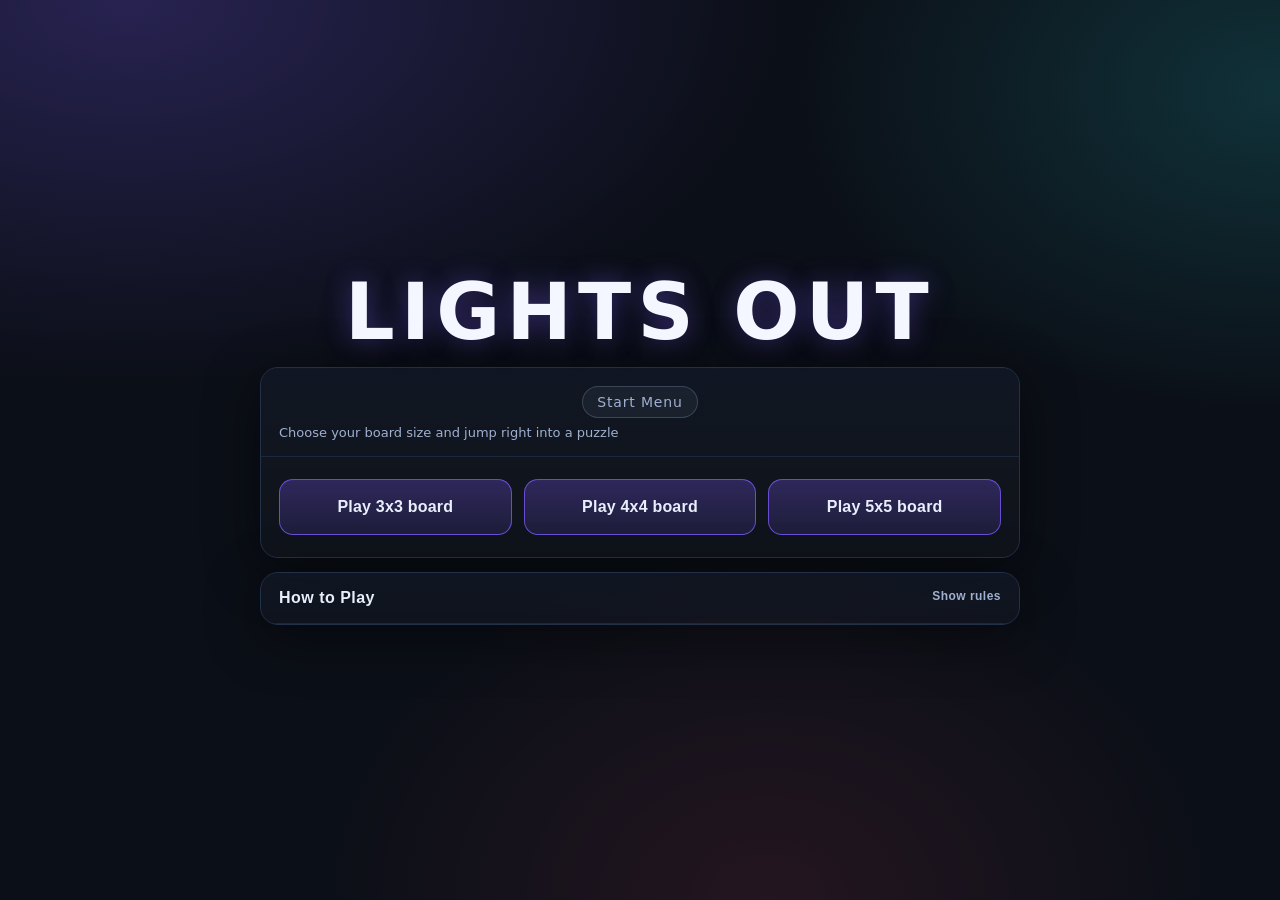
==== lights-outnai/homepage.html @ b84d753a "homepage added" ====
<!doctype html>
<html lang="en">
<head>
  <meta charset="utf-8" />
  <meta name="viewport" content="width=device-width,initial-scale=1" />
  <title>Lights Out — Start Menu</title>
  <link rel="stylesheet" href="./assets/styles/main.css" />
</head>
<body>
  <div class="menuScreen" id="menuScreen">
    <div class="menuHero">
      <h1>Lights Out</h1>
    </div>

    <div class="card menuCard">
      <div class="header menuHeader">
        <div class="title menuTitle">
          <div class="badge menuBadge">Start Menu</div>
          <p class="subtitle menuSubtitle">
            Choose your board size and jump right into a puzzle
          </p>
        </div>
      </div>

      <div class="menuChoices">
        <button class="btn primary sizeChoice" data-size="3">Play 3x3 board</button>
        <button class="btn primary sizeChoice" data-size="4">Play 4x4 board</button>
        <button class="btn primary sizeChoice" data-size="5">Play 5x5 board</button>
      </div>
    </div>

    <div class="card howToCard">
      <button class="howToToggle" id="howToToggle" aria-expanded="false" aria-controls="howToContent">
        How to Play
      </button>

      <div class="howToContent" id="howToContent" hidden>
        <p>The goal of the game is simple: Turn off all the lights on the grid.</p>

        <h3>The Rules</h3>
        <p><strong>The Toggle:</strong> When you click a light, it will switch its state. If it was On, it turns Off. If it was Off, it turns On.</p>
        <p><strong>The Cross Pattern:</strong> Clicking a light does not just affect that square. It also toggles the four adjacent lights (North, South, East, and West) in a "+" shape.</p>
        <p><strong>The Goal:</strong> Strategically click the lights until every single square on the board is dark.</p>

        <h3>Quick Tips</h3>
        <p><strong>Order does not matter:</strong> Clicking Square A then Square B has the same result as clicking Square B then Square A.</p>
        <p><strong>Double-clicking is useless:</strong> Clicking the same light twice returns the board to its exact previous state. Every light should be clicked either once or not at all.</p>

        <h3>Strategy: "Chasing the Lights"</h3>
        <p>If you are stuck, try this common technique:</p>
        <p>Start at the top row.</p>
        <p>Move to the second row and click the lights that are directly below the "On" lights in the row above.</p>
        <p>Repeat this row-by-row until you reach the bottom!</p>
      </div>
    </div>
  </div>

  <script type="module" src="./js/homepage.js"></script>
</body>
</html>
---- lights-outnai/assets/styles/main.css ----
:root{
  --bg:#0b0f17;
  --panel:#0f1624;
  --text:#e8eefc;
  --muted:#9fb0d0;
  --line:#22304a;
  --accent:#7c5cff;
  --accent2:#2de2e6;
  --danger:#ff4d6d;
  --ok:#2bd576;
  --shadow: 0 12px 55px rgba(0,0,0,.45);
  --radius:18px;
}
*{box-sizing:border-box}
body{
  margin:0;
  font-family: ui-sans-serif, system-ui, -apple-system, Segoe UI, Roboto, Helvetica, Arial;
  background:
    radial-gradient(1200px 700px at 10% 0%, rgba(124,92,255,.25), transparent 55%),
    radial-gradient(900px 600px at 100% 10%, rgba(45,226,230,.16), transparent 55%),
    radial-gradient(900px 700px at 60% 100%, rgba(255,77,109,.10), transparent 50%),
    var(--bg);
  color:var(--text);
  min-height:100vh;
  display:flex;
  align-items:center;
  justify-content:center;
  padding:24px;
}
.app{
  width:min(980px, 100%);
  display:grid;
  grid-template-columns: 1.15fr .85fr;
  gap:18px;
}

.backFloating{
  position:fixed;
  top:18px;
  left:18px;
  z-index:20;
  width:auto;
  padding:10px 14px;
}
.hidden{display:none !important;}

.menuScreen{
  width:min(760px, 100%);
}

.menuHero{
  text-align:center;
  margin-bottom:18px;
}

.menuHero h1{
  margin:0;
  font-size:clamp(44px, 10vw, 78px);
  line-height:.95;
  letter-spacing:.08em;
  text-transform:uppercase;
  font-weight:900;
  color:#f4f7ff;
  text-shadow:
    0 0 26px rgba(124,92,255,.42),
    0 12px 30px rgba(0,0,0,.35);
}

.menuCard{
  display:flex;
  flex-direction:column;
}

.menuHeader{
  justify-content:center;
}

.menuTitle{
  width:100%;
  text-align:center;
}

.menuBadge{
  margin:0 auto;
  font-size:14px;
  padding:7px 14px;
  letter-spacing:.05em;
}

.menuSubtitle{
  margin:12px 0 0;
  width:100%;
  font-size:16px;
  text-align:left;
}

.menuChoices{
  display:grid;
  grid-template-columns: repeat(3, 1fr);
  gap:12px;
  padding:22px 18px;
}

.sizeChoice{
  min-height:56px;
  font-size:16px;
}

.howToCard{
  margin-top:14px;
}

.howToToggle{
  width:100%;
  text-align:left;
  border:none;
  border-bottom:1px solid rgba(34,48,74,.7);
  background:linear-gradient(180deg, rgba(15,22,36,.75), rgba(15,22,36,.25));
  color:var(--text);
  padding:16px 18px;
  font-size:16px;
  font-weight:800;
  letter-spacing:.03em;
  cursor:pointer;
}

.howToToggle::after{
  content:"Show rules";
  float:right;
  font-size:12px;
  color:var(--muted);
  font-weight:600;
}

.howToToggle[aria-expanded="true"]::after{
  content:"Hide rules";
}

.howToContent{
  padding:16px 18px;
  color:var(--muted);
  font-size:14px;
  line-height:1.5;
}

.howToContent h3{
  color:var(--text);
  margin:14px 0 6px;
  font-size:15px;
}

.howToContent p{
  margin:0 0 10px;
}

@media (max-width: 900px){
  .app{grid-template-columns:1fr}
  .menuChoices{grid-template-columns:1fr}
  .menuHero h1{font-size:clamp(36px, 14vw, 56px)}
  .backFloating{
    top:12px;
    left:12px;
    padding:9px 12px;
    font-size:13px;
  }
}
.card{
  background:linear-gradient(180deg, rgba(255,255,255,.03), rgba(255,255,255,.015));
  border:1px solid var(--line);
  border-radius:var(--radius);
  box-shadow: var(--shadow);
  overflow:hidden;
}
.header{
  padding:18px 18px 14px;
  display:flex;
  align-items:flex-start;
  justify-content:space-between;
  gap:12px;
  border-bottom:1px solid rgba(34,48,74,.7);
  background:linear-gradient(180deg, rgba(15,22,36,.75), rgba(15,22,36,.25));
}
.title h1{
  margin:0;
  font-size:18px;
  letter-spacing:.3px;
  display:flex;
  align-items:center;
  gap:10px;
}
.subtitle{
  margin:6px 0 0;
  color:var(--muted);
  font-size:13px;
  line-height:1.35;
  max-width: 55ch;
}
.badge{
  font-size:12px;
  color:var(--muted);
  border:1px solid rgba(159,176,208,.25);
  background:rgba(159,176,208,.07);
  padding:4px 10px;
  border-radius:999px;
  width:max-content;
  white-space:nowrap;
}
.badge.good{
  border-color: rgba(43,213,118,.55);
  background: rgba(43,213,118,.10);
  color: var(--ok);
  font-weight:700;
}

.menuTitle .menuBadge{
  font-size:14px;
  padding:7px 14px;
  letter-spacing:.06em;
}

.gridWrap{
  padding:18px;
  display:flex;
  justify-content:center;
  align-items:center;
  background:linear-gradient(180deg, rgba(12,19,32,.5), rgba(12,19,32,.15));
}
.grid{
  --n:5;
  display:grid;
  grid-template-columns: repeat(var(--n), 1fr);
  gap:10px;
  width:min(520px, 92vw);
  aspect-ratio: 1 / 1;
  padding:14px;
  border-radius:22px;
  border:1px solid rgba(34,48,74,.7);
  background: radial-gradient(900px 600px at 40% 20%, rgba(124,92,255,.10), transparent 60%),
              radial-gradient(700px 500px at 70% 80%, rgba(45,226,230,.08), transparent 60%),
              rgba(15,22,36,.55);
  box-shadow: inset 0 0 0 1px rgba(255,255,255,.02), 0 20px 70px rgba(0,0,0,.40);
}
.cell{
  border-radius:14px;
  border:1px solid rgba(34,48,74,.9);
  background:rgba(10,14,24,.65);
  box-shadow:
    inset 0 0 0 1px rgba(255,255,255,.02),
    0 6px 18px rgba(0,0,0,.35);
  cursor:pointer;
  position:relative;
  transition: transform .08s ease, background .2s ease, border-color .2s ease, box-shadow .2s ease;
  outline:none;
}
.cell:active{ transform: translateY(1px) scale(.99); }
.cell.on{
  background:
    radial-gradient(120px 120px at 30% 25%, rgba(255,255,255,.22), transparent 55%),
    radial-gradient(140px 140px at 60% 70%, rgba(45,226,230,.20), transparent 60%),
    radial-gradient(120px 120px at 40% 60%, rgba(124,92,255,.24), transparent 62%),
    rgba(124,92,255,.18);
  border-color: rgba(124,92,255,.65);
  box-shadow:
    0 0 0 1px rgba(124,92,255,.35),
    0 12px 30px rgba(124,92,255,.20),
    0 10px 24px rgba(45,226,230,.08),
    inset 0 0 0 1px rgba(255,255,255,.06);
}

.panel{ padding:16px; }
.panel h2{
  margin:0 0 10px;
  font-size:14px;
  letter-spacing:.35px;
  color:var(--text);
  opacity:.95;
}
.big{
  font-size:26px;
  font-weight:800;
  letter-spacing:.3px;
  margin:2px 0 10px;
  line-height:1.1;
}
.muted{ color:var(--muted); font-size:13px; line-height:1.35; }

.stats{
  display:grid;
  grid-template-columns: 1fr 1fr;
  gap:10px;
  margin-top:12px;
}
.stat{
  border:1px solid rgba(34,48,74,.7);
  background: rgba(12,19,32,.45);
  border-radius:14px;
  padding:10px 12px;
}
.stat .k{ font-size:12px; color:var(--muted); margin-bottom:4px; }
.stat .v{ font-size:14px; font-weight:800; letter-spacing:.2px; }

.buttons{
  display:grid;
  grid-template-columns: 1fr;
  gap:10px;
  margin-top:14px;
}
.btn{
  user-select:none;
  border-radius:14px;
  border:1px solid rgba(34,48,74,.9);
  padding:11px 12px;
  background:rgba(12,19,32,.55);
  color:var(--text);
  cursor:pointer;
  transition: transform .08s ease, border-color .2s ease, background .2s ease, box-shadow .2s ease;
  font-weight:700;
  letter-spacing:.2px;
}
.btn:hover{
  border-color: rgba(124,92,255,.55);
  box-shadow: 0 10px 26px rgba(0,0,0,.28);
}
.btn:active{ transform: translateY(1px); }
.btn.primary{
  border-color: rgba(124,92,255,.75);
  background: linear-gradient(180deg, rgba(124,92,255,.28), rgba(124,92,255,.14));
}
.btn.danger{
  border-color: rgba(255,77,109,.6);
  background: linear-gradient(180deg, rgba(255,77,109,.18), rgba(255,77,109,.10));
}

.toast{
  margin-top:12px;
  border:1px solid rgba(34,48,74,.7);
  background: rgba(12,19,32,.35);
  border-radius:14px;
  padding:10px 12px;
  color:var(--muted);
  font-size:12px;
  line-height:1.45;
  min-height:54px;
  white-space:pre-wrap;
}
.toast .ok{ color:var(--ok); font-weight:800; }

.footerNote{
  padding:14px 16px;
  border-top:1px solid rgba(34,48,74,.7);
  color:var(--muted);
  font-size:12px;
  display:flex;
  justify-content:space-between;
  gap:10px;
  flex-wrap:wrap;
}
.pill{
  border:1px solid rgba(159,176,208,.25);
  background:rgba(159,176,208,.07);
  padding:4px 10px;
  border-radius:999px;
  color:var(--muted);
}
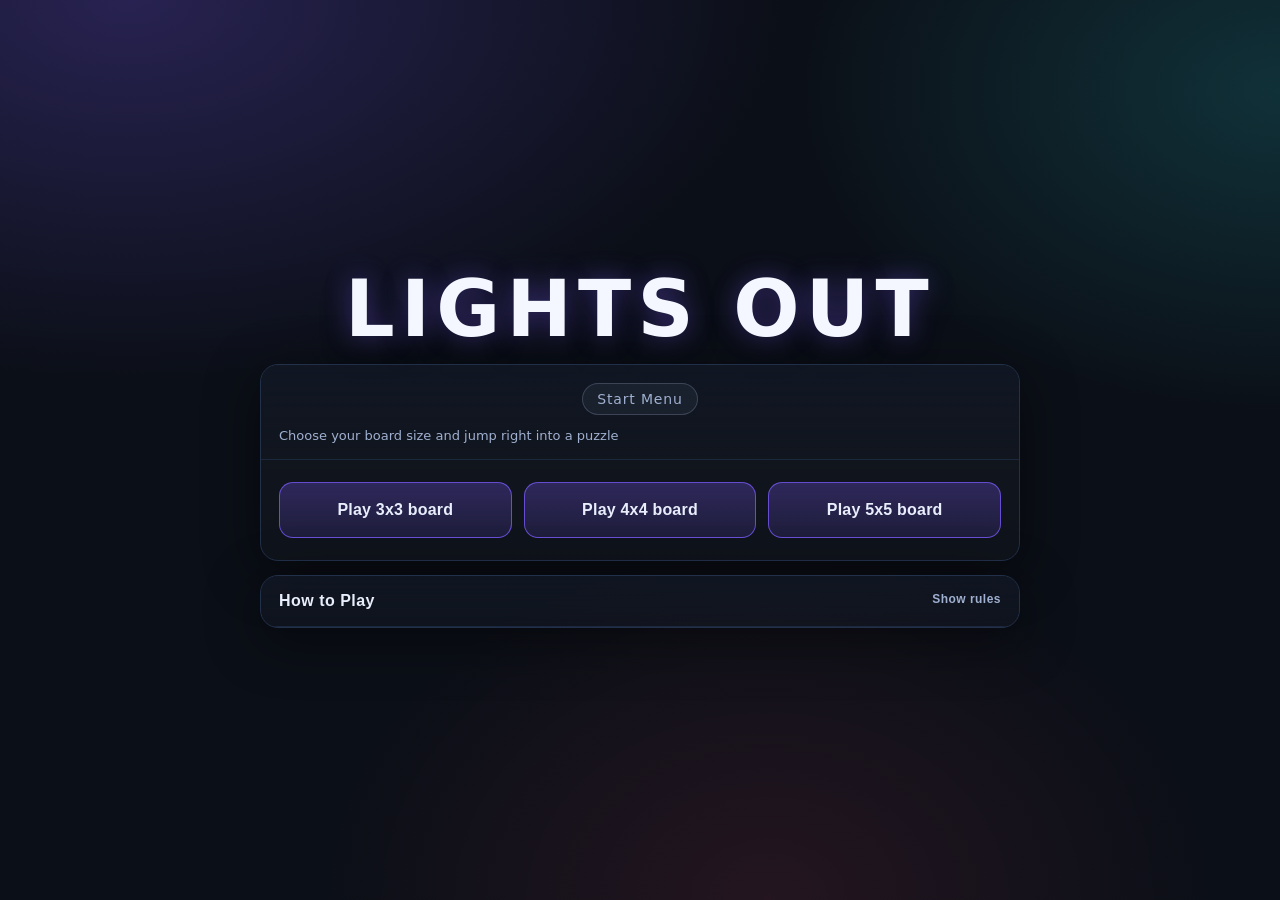
==== commit 764634f0: "bfs implemented, level progession smoother" ====
--- a/lights-outnai/homepage.html
+++ b/lights-outnai/homepage.html
@@ -3,7 +3,7 @@
 <head>
   <meta charset="utf-8" />
   <meta name="viewport" content="width=device-width,initial-scale=1" />
-  <title>Lights Out — Start Menu</title>
+  <title>Lights Out - Start Menu</title>
   <link rel="stylesheet" href="./assets/styles/main.css" />
 </head>
 <body>
@@ -38,7 +38,7 @@
         <p>The goal of the game is simple: Turn off all the lights on the grid.</p>
 
         <h3>The Rules</h3>
-        <p><strong>The Toggle:</strong> When you click a light, it will switch its state. If it was On, it turns Off. If it was Off, it turns On.</p>
+        <p><strong>Make a move:</strong> When you click a light, it will switch its state. If it was On, it turns Off. If it was Off, it turns On.</p>
         <p><strong>The Cross Pattern:</strong> Clicking a light does not just affect that square. It also toggles the four adjacent lights (North, South, East, and West) in a "+" shape.</p>
         <p><strong>The Goal:</strong> Strategically click the lights until every single square on the board is dark.</p>
 
@@ -57,4 +57,4 @@
 
   <script type="module" src="./js/homepage.js"></script>
 </body>
-</html>
+</html>
--- a/lights-outnai/assets/styles/main.css
+++ b/lights-outnai/assets/styles/main.css
@@ -104,6 +104,46 @@
 .sizeChoice{
   min-height:56px;
   font-size:16px;
+  position:relative;
+  overflow:hidden;
+  isolation:isolate;
+}
+
+.sizeChoice::before{
+  content:"";
+  position:absolute;
+  inset:0;
+  border-radius:inherit;
+  background:
+    radial-gradient(150px 95px at 50% 88%, rgba(255,255,255,.44), transparent 58%),
+    radial-gradient(140px 100px at 50% 100%, rgba(45,226,230,.24), transparent 64%);
+  opacity:0;
+  transition: opacity .22s ease;
+  pointer-events:none;
+  z-index:0;
+}
+
+.sizeChoice > *{
+  position:relative;
+  z-index:1;
+}
+
+.sizeChoice:hover,
+.sizeChoice:focus-visible{
+  border-color: rgba(45,226,230,.86);
+  background:
+    linear-gradient(180deg, rgba(124,92,255,.30), rgba(45,226,230,.34));
+  box-shadow:
+    inset 0 0 18px rgba(255,255,255,.14),
+    inset 0 -14px 26px rgba(45,226,230,.28),
+    0 0 0 1px rgba(45,226,230,.38),
+    0 0 28px rgba(45,226,230,.36),
+    0 10px 26px rgba(0,0,0,.28);
+}
+
+.sizeChoice:hover::before,
+.sizeChoice:focus-visible::before{
+  opacity:1;
 }
 
 .howToCard{
@@ -189,11 +229,11 @@
   gap:10px;
 }
 .subtitle{
-  margin:6px 0 0;
+  margin:12px 0 0;
   color:var(--muted);
   font-size:13px;
   line-height:1.35;
-  max-width: 55ch;
+  max-width: 72ch;
 }
 .badge{
   font-size:12px;
@@ -305,6 +345,81 @@
   gap:10px;
   margin-top:14px;
 }
+
+.aiSection{
+  margin-top:14px;
+  padding:12px;
+  border:1px solid rgba(34,48,74,.7);
+  border-radius:14px;
+  background:rgba(12,19,32,.36);
+}
+
+.aiSection h3{
+  margin:0 0 10px;
+  font-size:13px;
+  letter-spacing:.3px;
+}
+
+.aiSection .muted{
+  margin-top:9px;
+}
+
+#aiStatus{
+  margin-top:0;
+}
+
+.aiSolvedHighlight{
+  display:inline-block;
+  padding:7px 11px;
+  border-radius:999px;
+  border:1px solid rgba(138,214,172,.52);
+  background: rgba(148,225,183,.20);
+  color:#dbf8e8;
+  font-weight:800;
+  letter-spacing:.25px;
+}
+
+.aiActionRow{
+  display:flex;
+  align-items:center;
+  gap:10px;
+  flex-wrap:wrap;
+}
+
+.btn.ai{
+  border-color: rgba(45,226,230,.55);
+  background: linear-gradient(180deg, rgba(45,226,230,.2), rgba(45,226,230,.08));
+}
+
+.btn.ai:disabled{
+  border-color: rgba(138,214,172,.55);
+  background: linear-gradient(180deg, rgba(148,225,183,.28), rgba(148,225,183,.14));
+  color:#dff6ea;
+  cursor:not-allowed;
+  box-shadow:none;
+}
+
+.aiStats{
+  margin-top:10px;
+}
+
+.aiStepControls{
+  margin-top:10px;
+  display:grid;
+  grid-template-columns: 1fr 1fr;
+  gap:8px;
+}
+
+.aiStepMeta{
+  grid-column: 1 / -1;
+  margin:0 2px 2px;
+  font-size:12px;
+}
+
+.aiStepControls .btn{
+  padding:9px 10px;
+  font-size:13px;
+}
 .btn{
   user-select:none;
   border-radius:14px;
@@ -327,8 +442,8 @@
   background: linear-gradient(180deg, rgba(124,92,255,.28), rgba(124,92,255,.14));
 }
 .btn.danger{
-  border-color: rgba(255,77,109,.6);
-  background: linear-gradient(180deg, rgba(255,77,109,.18), rgba(255,77,109,.10));
+  border-color: rgba(255,120,145,.78);
+  background: linear-gradient(180deg, rgba(255,112,140,.30), rgba(255,92,126,.18));
 }
 
 .toast{
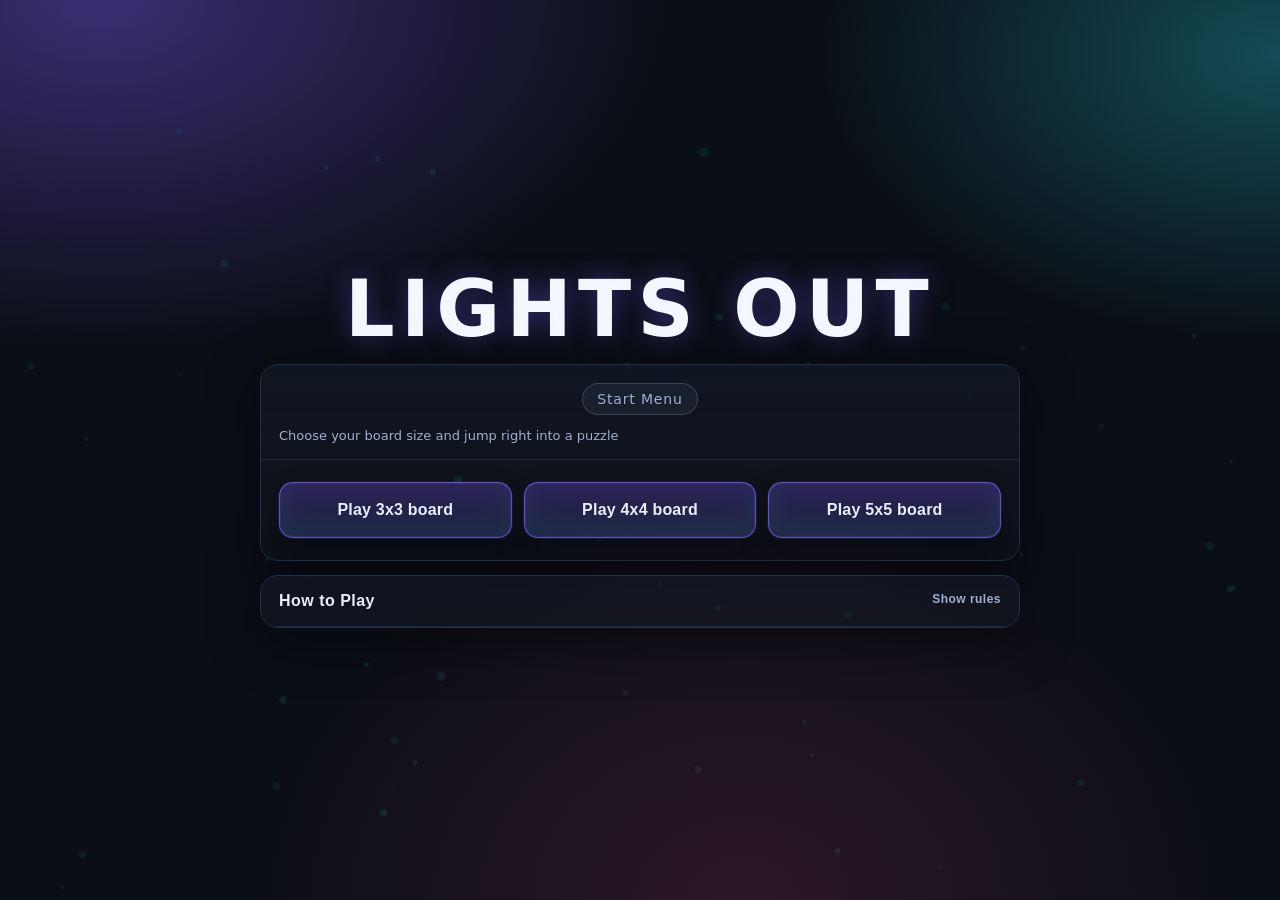
==== commit b3191237: "homepage changes" ====
--- a/lights-outnai/homepage.html
+++ b/lights-outnai/homepage.html
@@ -6,7 +6,9 @@
   <title>Lights Out - Start Menu</title>
   <link rel="stylesheet" href="./assets/styles/main.css" />
 </head>
-<body>
+<body class="menuHome">
+  <canvas class="menuBackdrop" id="menuBackdrop" aria-hidden="true"></canvas>
+
   <div class="menuScreen" id="menuScreen">
     <div class="menuHero">
       <h1>Lights Out</h1>
@@ -35,22 +37,45 @@
       </button>
 
       <div class="howToContent" id="howToContent" hidden>
-        <p>The goal of the game is simple: Turn off all the lights on the grid.</p>
+        
+        <div class="howToSteps">
+          <div class="howToStep">
+            <div class="howToStepNum">1</div>
+            <div>
+              <h3>Pick a board</h3>
+              <p>Start with 3×3 if you want something quick, then move up to 4×4 or 5×5 for a harder puzzle.</p>
+            </div>
+          </div>
 
-        <h3>The Rules</h3>
-        <p><strong>Make a move:</strong> When you click a light, it will switch its state. If it was On, it turns Off. If it was Off, it turns On.</p>
-        <p><strong>The Cross Pattern:</strong> Clicking a light does not just affect that square. It also toggles the four adjacent lights (North, South, East, and West) in a "+" shape.</p>
-        <p><strong>The Goal:</strong> Strategically click the lights until every single square on the board is dark.</p>
+          <div class="howToStep">
+            <div class="howToStepNum">2</div>
+            <div>
+              <h3>Click lights</h3>
+              <p>Press a cell to toggle it plus the four adjacent cells in a cross pattern.</p>
+              <p>The board is solved when every square is dark, so you can use the pattern to work out the moves step by step.</p>
+            </div>
+          </div>
 
-        <h3>Quick Tips</h3>
-        <p><strong>Order does not matter:</strong> Clicking Square A then Square B has the same result as clicking Square B then Square A.</p>
-        <p><strong>Double-clicking is useless:</strong> Clicking the same light twice returns the board to its exact previous state. Every light should be clicked either once or not at all.</p>
+          <div class="howToStep">
+            <div class="howToStepNum">3</div>
+            <div>
+              <h3>Finish the grid</h3>
+              <p>Keep going until all lights are off. If you get stuck, use <strong>Ask Hint</strong> or try an AI solver.</p>
+            </div>
+          </div>
+        </div>
 
-        <h3>Strategy: "Chasing the Lights"</h3>
-        <p>If you are stuck, try this common technique:</p>
-        <p>Start at the top row.</p>
-        <p>Move to the second row and click the lights that are directly below the "On" lights in the row above.</p>
-        <p>Repeat this row-by-row until you reach the bottom!</p>
+        <div class="howToTips">
+          <div class="howToTip">
+            <strong>Tip:</strong> Order does not matter, so you can experiment freely.
+          </div>
+          <div class="howToTip">
+            <strong>Tip:</strong> Clicking the same cell twice cancels itself out.
+          </div>
+          <div class="howToTip">
+            <strong>Tip:</strong> If you get stuck, try solving row by row from the top, then use the AI solver or a hint.
+          </div>
+        </div>
       </div>
     </div>
   </div>
--- a/lights-outnai/assets/styles/main.css
+++ b/lights-outnai/assets/styles/main.css
@@ -16,9 +16,10 @@
   margin:0;
   font-family: ui-sans-serif, system-ui, -apple-system, Segoe UI, Roboto, Helvetica, Arial;
   background:
-    radial-gradient(1200px 700px at 10% 0%, rgba(124,92,255,.25), transparent 55%),
-    radial-gradient(900px 600px at 100% 10%, rgba(45,226,230,.16), transparent 55%),
-    radial-gradient(900px 700px at 60% 100%, rgba(255,77,109,.10), transparent 50%),
+    radial-gradient(1100px 680px at 8% 0%, rgba(67,51,130,.90), transparent 52%),
+    radial-gradient(900px 560px at 100% 6%, rgba(24,104,116,.72), transparent 52%),
+    radial-gradient(900px 700px at 58% 100%, rgba(74,32,55,.58), transparent 56%),
+    radial-gradient(700px 420px at 50% 50%, rgba(10,13,24,.05), transparent 62%),
     var(--bg);
   color:var(--text);
   min-height:100vh;
@@ -27,6 +28,33 @@
   justify-content:center;
   padding:24px;
 }
+
+body.menuHome{
+  overflow-x:hidden;
+  overflow-y:auto;
+  background:
+    radial-gradient(1100px 680px at 8% 0%, rgba(67,51,130,.90), transparent 52%),
+    radial-gradient(900px 560px at 100% 6%, rgba(24,104,116,.72), transparent 52%),
+    radial-gradient(900px 700px at 58% 100%, rgba(74,32,55,.58), transparent 56%),
+    radial-gradient(700px 420px at 50% 50%, rgba(10,13,24,.05), transparent 62%),
+    var(--bg);
+}
+
+body.menuHome .menuBackdrop{
+  position:fixed;
+  inset:0;
+  width:100%;
+  height:100%;
+  z-index:0;
+  pointer-events:none;
+  opacity:.55;
+}
+
+body.menuHome .menuScreen{
+  position:relative;
+  z-index:1;
+}
+
 .app{
   width:min(980px, 100%);
   display:grid;
@@ -69,6 +97,11 @@
 .menuCard{
   display:flex;
   flex-direction:column;
+  border-color: rgba(45,226,230,.20);
+  box-shadow:
+    0 0 0 1px rgba(45,226,230,.08),
+    0 18px 60px rgba(0,0,0,.42),
+    0 0 35px rgba(124,92,255,.12);
 }
 
 .menuHeader{
@@ -107,6 +140,18 @@
   position:relative;
   overflow:hidden;
   isolation:isolate;
+  letter-spacing:0;
+  text-transform:none;
+  display:block;
+  padding:0 16px;
+  border:1px solid rgba(45,226,230,.42);
+  background:
+    linear-gradient(180deg, rgba(124,92,255,.18), rgba(15,22,36,.82));
+  box-shadow:
+    inset 0 0 0 1px rgba(255,255,255,.04),
+    inset 0 -14px 24px rgba(45,226,230,.10),
+    0 0 0 1px rgba(124,92,255,.12),
+    0 14px 30px rgba(0,0,0,.28);
 }
 
 .sizeChoice::before{
@@ -115,8 +160,9 @@
   inset:0;
   border-radius:inherit;
   background:
-    radial-gradient(150px 95px at 50% 88%, rgba(255,255,255,.44), transparent 58%),
-    radial-gradient(140px 100px at 50% 100%, rgba(45,226,230,.24), transparent 64%);
+    radial-gradient(140px 90px at 50% 90%, rgba(255,255,255,.30), transparent 58%),
+    radial-gradient(170px 120px at 50% 100%, rgba(45,226,230,.24), transparent 65%),
+    linear-gradient(180deg, rgba(255,255,255,.06), transparent 55%);
   opacity:0;
   transition: opacity .22s ease;
   pointer-events:none;
@@ -132,12 +178,12 @@
 .sizeChoice:focus-visible{
   border-color: rgba(45,226,230,.86);
   background:
-    linear-gradient(180deg, rgba(124,92,255,.30), rgba(45,226,230,.34));
+    linear-gradient(180deg, rgba(124,92,255,.32), rgba(45,226,230,.22));
   box-shadow:
-    inset 0 0 18px rgba(255,255,255,.14),
-    inset 0 -14px 26px rgba(45,226,230,.28),
+    inset 0 0 18px rgba(255,255,255,.12),
+    inset 0 -16px 28px rgba(45,226,230,.24),
     0 0 0 1px rgba(45,226,230,.38),
-    0 0 28px rgba(45,226,230,.36),
+    0 0 30px rgba(45,226,230,.34),
     0 10px 26px rgba(0,0,0,.28);
 }
 
@@ -146,8 +192,25 @@
   opacity:1;
 }
 
+.sizeChoice:active{
+  transform:translateY(1px);
+}
+
+.sizeChoice:focus-visible{
+  outline:none;
+  box-shadow:
+    inset 0 0 18px rgba(255,255,255,.12),
+    inset 0 -16px 28px rgba(45,226,230,.24),
+    0 0 0 1px rgba(45,226,230,.38),
+    0 0 30px rgba(45,226,230,.34),
+    0 0 0 3px rgba(45,226,230,.12),
+    0 10px 26px rgba(0,0,0,.28);
+}
+
 .howToCard{
   margin-top:14px;
+  border-color: rgba(45,226,230,.14);
+  box-shadow: 0 14px 45px rgba(0,0,0,.28);
 }
 
 .howToToggle{
@@ -177,20 +240,75 @@
 }
 
 .howToContent{
-  padding:16px 18px;
+  padding:18px;
   color:var(--muted);
   font-size:14px;
   line-height:1.5;
 }
 
-.howToContent h3{
+.howToLead{
+  margin:0 0 14px;
   color:var(--text);
-  margin:14px 0 6px;
   font-size:15px;
-}
-
-.howToContent p{
-  margin:0 0 10px;
+  line-height:1.55;
+}
+
+.howToSteps{
+  display:grid;
+  gap:12px;
+  margin-bottom:14px;
+}
+
+.howToStep{
+  display:grid;
+  grid-template-columns: 36px 1fr;
+  gap:12px;
+  align-items:start;
+  padding:12px 14px;
+  border:1px solid rgba(34,48,74,.72);
+  border-radius:14px;
+  background:linear-gradient(180deg, rgba(15,22,36,.72), rgba(15,22,36,.34));
+}
+
+.howToStepNum{
+  width:36px;
+  height:36px;
+  display:flex;
+  align-items:center;
+  justify-content:center;
+  border-radius:999px;
+  background:linear-gradient(180deg, rgba(124,92,255,.34), rgba(45,226,230,.20));
+  border:1px solid rgba(45,226,230,.28);
+  color:#f4f7ff;
+  font-weight:800;
+  font-size:14px;
+}
+
+.howToStep h3{
+  color:var(--text);
+  margin:0 0 4px;
+  font-size:15px;
+}
+
+.howToStep p{
+  margin:0;
+}
+
+.howToTips{
+  display:grid;
+  gap:10px;
+}
+
+.howToTip{
+  padding:11px 14px;
+  border-radius:12px;
+  border:1px solid rgba(255,255,255,.06);
+  background:rgba(255,255,255,.03);
+  color:var(--muted);
+}
+
+.howToContent strong{
+  color:var(--text);
 }
 
 @media (max-width: 900px){
@@ -204,6 +322,7 @@
     font-size:13px;
   }
 }
+
 .card{
   background:linear-gradient(180deg, rgba(255,255,255,.03), rgba(255,255,255,.015));
   border:1px solid var(--line);
@@ -211,6 +330,7 @@
   box-shadow: var(--shadow);
   overflow:hidden;
 }
+
 .header{
   padding:18px 18px 14px;
   display:flex;
@@ -220,6 +340,7 @@
   border-bottom:1px solid rgba(34,48,74,.7);
   background:linear-gradient(180deg, rgba(15,22,36,.75), rgba(15,22,36,.25));
 }
+
 .title h1{
   margin:0;
   font-size:18px;
@@ -228,6 +349,7 @@
   align-items:center;
   gap:10px;
 }
+
 .subtitle{
   margin:12px 0 0;
   color:var(--muted);
@@ -235,6 +357,7 @@
   line-height:1.35;
   max-width: 72ch;
 }
+
 .badge{
   font-size:12px;
   color:var(--muted);
@@ -245,6 +368,7 @@
   width:max-content;
   white-space:nowrap;
 }
+
 .badge.good{
   border-color: rgba(43,213,118,.55);
   background: rgba(43,213,118,.10);
@@ -265,6 +389,7 @@
   align-items:center;
   background:linear-gradient(180deg, rgba(12,19,32,.5), rgba(12,19,32,.15));
 }
+
 .grid{
   --n:5;
   display:grid;
@@ -278,8 +403,9 @@
   background: radial-gradient(900px 600px at 40% 20%, rgba(124,92,255,.10), transparent 60%),
               radial-gradient(700px 500px at 70% 80%, rgba(45,226,230,.08), transparent 60%),
               rgba(15,22,36,.55);
-  box-shadow: inset 0 0 0 1px rgba(255,255,255,.02), 0 20px 70px rgba(0,0,0,.40);
-}
+  box-shadow: inset 0 8px 16px rgba(0,0,0,.3), inset 0 -4px 12px rgba(0,0,0,.2), 0 20px 70px rgba(0,0,0,.40);
+}
+
 .cell{
   border-radius:14px;
   border:1px solid rgba(34,48,74,.9);
@@ -292,7 +418,9 @@
   transition: transform .08s ease, background .2s ease, border-color .2s ease, box-shadow .2s ease;
   outline:none;
 }
+
 .cell:active{ transform: translateY(1px) scale(.99); }
+
 .cell.on{
   background:
     radial-gradient(120px 120px at 30% 25%, rgba(255,255,255,.22), transparent 55%),
@@ -307,14 +435,34 @@
     inset 0 0 0 1px rgba(255,255,255,.06);
 }
 
-.panel{ padding:16px; }
+.cell.hint{
+  border-color: rgba(255,214,102,.88);
+  box-shadow:
+    0 0 0 1px rgba(255,214,102,.55),
+    0 0 20px rgba(255,214,102,.32),
+    inset 0 0 0 1px rgba(255,255,255,.10);
+}
+
+.panel{
+  padding:16px;
+}
+
+.panelTopBar{
+  display:flex;
+  align-items:center;
+  justify-content:space-between;
+  gap:12px;
+  margin-bottom:8px;
+}
+
 .panel h2{
-  margin:0 0 10px;
+  margin:0;
   font-size:14px;
   letter-spacing:.35px;
   color:var(--text);
   opacity:.95;
 }
+
 .big{
   font-size:26px;
   font-weight:800;
@@ -322,7 +470,12 @@
   margin:2px 0 10px;
   line-height:1.1;
 }
-.muted{ color:var(--muted); font-size:13px; line-height:1.35; }
+
+.muted{
+  color:var(--muted);
+  font-size:13px;
+  line-height:1.35;
+}
 
 .stats{
   display:grid;
@@ -330,14 +483,25 @@
   gap:10px;
   margin-top:12px;
 }
+
 .stat{
   border:1px solid rgba(34,48,74,.7);
   background: rgba(12,19,32,.45);
   border-radius:14px;
   padding:10px 12px;
 }
-.stat .k{ font-size:12px; color:var(--muted); margin-bottom:4px; }
-.stat .v{ font-size:14px; font-weight:800; letter-spacing:.2px; }
+
+.stat .k{
+  font-size:12px;
+  color:var(--muted);
+  margin-bottom:4px;
+}
+
+.stat .v{
+  font-size:14px;
+  font-weight:800;
+  letter-spacing:.2px;
+}
 
 .buttons{
   display:grid;
@@ -348,14 +512,14 @@
 
 .aiSection{
   margin-top:14px;
-  padding:12px;
+  padding:16px;
   border:1px solid rgba(34,48,74,.7);
   border-radius:14px;
   background:rgba(12,19,32,.36);
 }
 
 .aiSection h3{
-  margin:0 0 10px;
+  margin:0 0 14px;
   font-size:13px;
   letter-spacing:.3px;
 }
@@ -366,10 +530,16 @@
 
 #aiStatus{
   margin-top:0;
+  display:flex;
+  align-items:center;
+  flex-wrap:wrap;
+  gap:8px;
+  min-height:38px;
 }
 
 .aiSolvedHighlight{
-  display:inline-block;
+  display:inline-flex;
+  align-items:center;
   padding:7px 11px;
   border-radius:999px;
   border:1px solid rgba(138,214,172,.52);
@@ -382,13 +552,23 @@
 .aiActionRow{
   display:flex;
   align-items:center;
-  gap:10px;
+  gap:12px;
   flex-wrap:wrap;
+  margin-top:12px;
+}
+
+.aiActionRow:first-of-type{
+  margin-top:0;
+}
+
+.aiActionRow + .aiActionRow{
+  margin-top:16px;
 }
 
 .btn.ai{
   border-color: rgba(45,226,230,.55);
   background: linear-gradient(180deg, rgba(45,226,230,.2), rgba(45,226,230,.08));
+  min-width:160px;
 }
 
 .btn.ai:disabled{
@@ -400,19 +580,19 @@
 }
 
 .aiStats{
-  margin-top:10px;
+  margin-top:14px;
 }
 
 .aiStepControls{
-  margin-top:10px;
+  margin-top:14px;
   display:grid;
   grid-template-columns: 1fr 1fr;
-  gap:8px;
+  gap:10px;
 }
 
 .aiStepMeta{
   grid-column: 1 / -1;
-  margin:0 2px 2px;
+  margin:0 2px 6px;
   font-size:12px;
 }
 
@@ -420,6 +600,16 @@
   padding:9px 10px;
   font-size:13px;
 }
+
+.aiNextLevelRow{
+  margin-top:14px;
+  display:flex;
+}
+
+.aiNextLevelRow .btn{
+  width:100%;
+}
+
 .btn{
   user-select:none;
   border-radius:14px;
@@ -432,18 +622,47 @@
   font-weight:700;
   letter-spacing:.2px;
 }
+
 .btn:hover{
   border-color: rgba(124,92,255,.55);
   box-shadow: 0 10px 26px rgba(0,0,0,.28);
 }
+
 .btn:active{ transform: translateY(1px); }
+
 .btn.primary{
   border-color: rgba(124,92,255,.75);
   background: linear-gradient(180deg, rgba(124,92,255,.28), rgba(124,92,255,.14));
 }
+
+.btn.hint{
+  border-color: rgba(255,214,102,.72);
+  background: linear-gradient(180deg, rgba(255,214,102,.24), rgba(255,214,102,.12));
+}
+
 .btn.danger{
   border-color: rgba(255,120,145,.78);
   background: linear-gradient(180deg, rgba(255,112,140,.30), rgba(255,92,126,.18));
+}
+
+.hintMini{
+  width:auto;
+  min-width:0;
+  padding:8px 11px;
+  font-size:12px;
+  font-weight:700;
+  letter-spacing:.15px;
+  border-radius:999px;
+  opacity:.88;
+}
+
+.hintMini:hover{
+  opacity:1;
+}
+
+.hintsHighlight{
+  font-weight:700;
+  color:#ffd666;
 }
 
 .toast{
@@ -458,6 +677,7 @@
   min-height:54px;
   white-space:pre-wrap;
 }
+
 .toast .ok{ color:var(--ok); font-weight:800; }
 
 .footerNote{
@@ -470,10 +690,36 @@
   gap:10px;
   flex-wrap:wrap;
 }
+
 .pill{
   border:1px solid rgba(159,176,208,.25);
   background:rgba(159,176,208,.07);
   padding:4px 10px;
   border-radius:999px;
   color:var(--muted);
+}
+
+#algorithmSelect {
+  min-width: 200px;
+  border-radius: 10px;
+  border: 1px solid rgba(124,92,255,.45);
+  background: rgba(12,19,32,.75);
+  color: var(--text);
+  padding: 7px 12px;
+  font: inherit;
+  outline: none;
+  box-shadow: inset 0 0 0 1px rgba(255,255,255,.02);
+}
+
+#algorithmSelect:hover {
+  border-color: rgba(124,92,255,.65);
+}
+
+#algorithmSelect:focus {
+  border-color: rgba(45,226,230,.7);
+  box-shadow: 0 0 0 3px rgba(45,226,230,.12);
+}
+
+#aiResultPanel{
+  margin-top:16px;
 }
